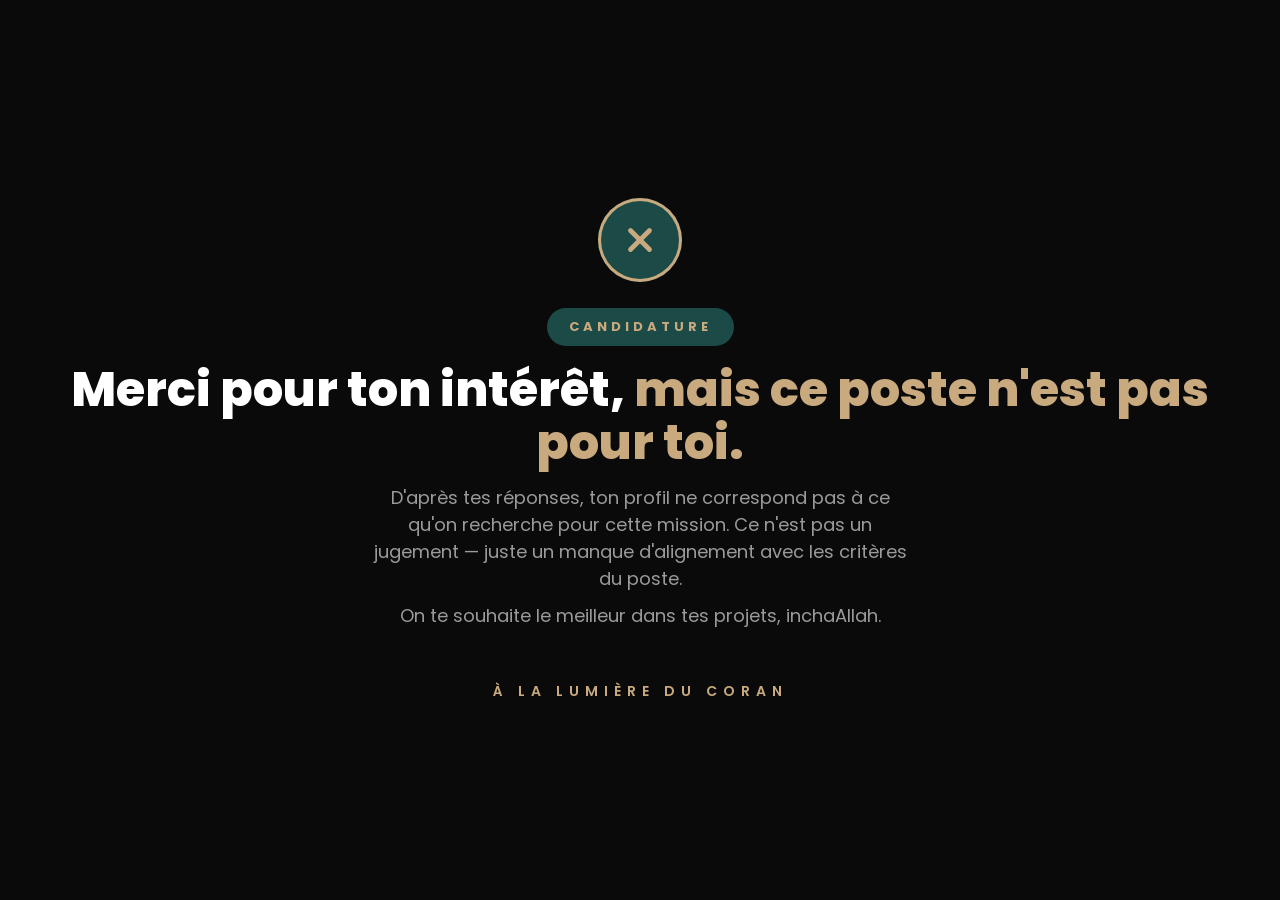
==== disqualification.html @ ab66052e "Hero compact + page de disqualification (sans pixel) + critères de tri setter/closer - Hero réduit (" ====
<!DOCTYPE html>
<html lang="fr">
<head>
<meta charset="UTF-8">
<meta name="viewport" content="width=device-width, initial-scale=1">
<title>Candidature — À la lumière du Coran</title>
<meta name="robots" content="noindex">
<link rel="stylesheet" href="assets/style.css">
<!-- Aucun pixel sur cette page : on ne compte pas les profils non qualifiés comme conversion. -->

<style>
  .merci{min-height:100vh;display:flex;flex-direction:column;align-items:center;justify-content:center;text-align:center;padding:40px 24px}
  .merci .mark{width:84px;height:84px;border-radius:50%;background:var(--green-deep);display:flex;align-items:center;justify-content:center;margin-bottom:26px;box-shadow:inset 0 0 0 3px var(--gold)}
  .merci .mark svg{width:38px;height:38px;stroke:var(--gold);fill:none;stroke-width:3;stroke-linecap:round;stroke-linejoin:round}
  .merci h1{font-size:clamp(30px,5vw,48px);font-weight:800;margin-bottom:14px;line-height:1.1}
  .merci h1 .g{color:var(--gold)}
  .merci p{color:var(--grey);font-size:18px;max-width:540px;margin-bottom:10px;line-height:1.5}
  .merci .brand{margin-top:42px;color:var(--gold);font-weight:600;letter-spacing:6px;text-transform:uppercase;font-size:14px}
</style>
</head>
<body>
  <div class="merci">
    <div class="mark"><svg viewBox="0 0 24 24"><line x1="18" y1="6" x2="6" y2="18"/><line x1="6" y1="6" x2="18" y2="18"/></svg></div>
    <span class="badge">Candidature</span>
    <h1 style="margin-top:18px">Merci pour ton intérêt, <span class="g">mais ce poste n'est pas pour toi.</span></h1>
    <p>D'après tes réponses, ton profil ne correspond pas à ce qu'on recherche pour cette mission. Ce n'est pas un jugement — juste un manque d'alignement avec les critères du poste.</p>
    <p>On te souhaite le meilleur dans tes projets, inchaAllah.</p>
    <div class="brand">À la lumière du Coran</div>
  </div>
</body>
</html>
---- assets/style.css ----
/* À la lumière du Coran — Funnel recrutement */
@import url('https://fonts.googleapis.com/css2?family=Poppins:wght@400;500;600;700;800;900&display=swap');

:root{
  --bg:#0A0A0A;
  --bg-soft:#141414;
  --card:#161616;
  --line:#262626;
  --white:#FFFFFF;
  --grey:#9A9A9A;
  --gold:#C9A97E;
  --green:#3E9079;
  --green-deep:#1B4A47;
}

*{margin:0;padding:0;box-sizing:border-box}
html{scroll-behavior:smooth}
body{
  background:var(--bg);
  color:var(--white);
  font-family:'Poppins','Helvetica Neue',Arial,sans-serif;
  line-height:1.55;
  -webkit-font-smoothing:antialiased;
}
.wrap{max-width:860px;margin:0 auto;padding:0 24px}
.hidden{display:none !important}

/* ---------- Badge ---------- */
.badge{
  display:inline-block;background:var(--green-deep);color:var(--gold);
  font-weight:700;font-size:13px;letter-spacing:4px;text-transform:uppercase;
  padding:9px 22px;border-radius:40px;
}

/* ---------- Splitter ---------- */
#splitter{min-height:100vh;display:flex;flex-direction:column;align-items:center;justify-content:center;text-align:center;padding:40px 24px}
#splitter h1{font-size:clamp(34px,6vw,58px);font-weight:800;line-height:1.05;margin:26px 0 12px}
#splitter h1 .g{color:var(--gold)}
#splitter p{color:var(--grey);font-size:18px;max-width:520px;margin-bottom:44px}
.choice{display:flex;gap:20px;flex-wrap:wrap;justify-content:center}
.choice .pick{
  display:block;text-decoration:none;
  cursor:pointer;border:1px solid var(--line);background:var(--card);color:var(--white);
  border-radius:18px;padding:30px 28px;width:270px;text-align:left;transition:.18s;
}
.choice .pick:hover{border-color:var(--gold);transform:translateY(-3px)}
.choice .pick .role{font-size:28px;font-weight:800;color:var(--gold);margin-bottom:6px}
.choice .pick .role.c{color:var(--green)}
.choice .pick .desc{color:var(--grey);font-size:15px;margin-bottom:18px}
.choice .pick .go{font-size:15px;font-weight:700;color:var(--gold)}
.choice .pick .go.c{color:var(--green)}

/* ---------- Hero ---------- */
.hero{text-align:center;padding:26px 0 18px}
.hero h1{font-size:clamp(27px,4vw,46px);font-weight:900;line-height:1.05;letter-spacing:-1px;margin:14px 0 12px}
.hero h1 .role{color:var(--gold)}
.hero h1 .green{color:var(--green)}
.hero .sub{color:var(--grey);font-size:17px;max-width:600px;margin:0 auto 18px}
.tags{display:flex;gap:12px;justify-content:center;flex-wrap:wrap}
.tag{border:1px solid var(--line);border-radius:30px;padding:8px 18px;font-size:14px;color:var(--white)}
.tag b{color:var(--gold)}

/* ---------- Sections ---------- */
section.block{padding:46px 0;border-top:1px solid var(--line)}
section.block h2{font-size:clamp(26px,4vw,38px);font-weight:800;margin-bottom:8px;line-height:1.1}
section.block h2 .g{color:var(--gold)}
section.block .lead{color:var(--grey);font-size:17px;margin-bottom:24px;max-width:620px}
.grid{display:grid;grid-template-columns:1fr 1fr;gap:16px}
@media(max-width:640px){.grid{grid-template-columns:1fr}}
.item{background:var(--card);border:1px solid var(--line);border-radius:16px;padding:22px}
.item h3{font-size:18px;font-weight:700;margin-bottom:6px;color:var(--white)}
.item h3 span{color:var(--green)}
.item p{color:var(--grey);font-size:15px}
ul.checks{list-style:none}
ul.checks li{position:relative;padding:10px 0 10px 34px;color:#d8d8d8;font-size:17px;border-bottom:1px solid var(--line)}
ul.checks li:before{content:"";position:absolute;left:0;top:14px;width:18px;height:18px;border-radius:50%;background:var(--green-deep);box-shadow:inset 0 0 0 2px var(--gold)}

/* ---------- Comp ---------- */
.comp{background:linear-gradient(180deg,#161616,#0e0e0e);border:1px solid var(--line);border-radius:20px;padding:30px}
.comp .rows{display:flex;flex-direction:column;gap:14px;margin-top:10px}
.comp .row{display:flex;justify-content:space-between;align-items:center;gap:16px;padding:16px 18px;background:#101010;border:1px solid var(--line);border-radius:12px}
.comp .row .k{font-size:16px;color:#d8d8d8;max-width:70%}
.comp .row .v{font-size:30px;font-weight:900;color:var(--gold);white-space:nowrap}
.comp .row .v.green{color:var(--green)}
.comp .note{color:var(--grey);font-size:14px;margin-top:14px}

/* ---------- Form ---------- */
#apply{padding:54px 0 80px}
form{background:var(--card);border:1px solid var(--line);border-radius:20px;padding:30px}
.field{margin-bottom:18px}
.field label{display:block;font-size:15px;font-weight:600;margin-bottom:7px}
.field label .req{color:var(--gold)}
.field input,.field select,.field textarea{
  width:100%;background:#0e0e0e;border:1px solid var(--line);border-radius:11px;
  color:var(--white);font-family:inherit;font-size:15px;padding:13px 14px;transition:.15s;
}
.field input:focus,.field select:focus,.field textarea:focus{outline:none;border-color:var(--gold)}
.field textarea{min-height:96px;resize:vertical}
.field .hint{color:var(--grey);font-size:13px;margin-top:5px}
.btn{
  width:100%;cursor:pointer;border:none;border-radius:12px;
  background:var(--gold);color:#0A0A0A;font-family:inherit;font-weight:800;font-size:19px;
  padding:18px;margin-top:6px;transition:.15s;
}
.btn:hover{filter:brightness(1.07)}
.btn:disabled{opacity:.6;cursor:not-allowed}
.form-foot{color:var(--grey);font-size:13px;text-align:center;margin-top:14px}

/* ---------- Footer ---------- */
footer{border-top:1px solid var(--line);text-align:center;padding:34px 0}
footer .brand{color:var(--gold);font-weight:600;letter-spacing:6px;text-transform:uppercase;font-size:15px}
footer .legal{color:#666;font-size:12px;margin-top:8px}

/* ---------- VSL ---------- */
.vsl-section{padding:8px 24px 30px}
.vsl-wrap{position:relative;width:100%;padding-bottom:56.25%;height:0;border-radius:18px;overflow:hidden;border:1px solid var(--line);background:#000}
.vsl-wrap iframe,.vsl-wrap video{position:absolute;top:0;left:0;width:100%;height:100%;border:0;object-fit:cover;background:#000}

/* ---------- Section formulaire ---------- */
.form-section{padding:30px 24px 70px}
.form-section h2{font-size:clamp(26px,4vw,38px);font-weight:800;text-align:center;margin-bottom:8px}
.form-section h2 .g{color:var(--gold)}
.form-section .lead{color:var(--grey);font-size:17px;text-align:center;max-width:560px;margin:0 auto 26px}
.airtable-wrap{max-width:680px;margin:0 auto}
.airtable-wrap iframe{display:block}

/* ---------- Formulaire multi-étapes ---------- */
.form-card{max-width:640px;margin:0 auto;background:var(--card);border:1px solid var(--line);border-radius:20px;padding:30px}
.progress{display:flex;gap:8px;margin-bottom:24px}
.progress .seg{flex:1;height:6px;border-radius:6px;background:#2a2a2a;transition:.25s}
.progress .seg.on{background:var(--gold)}
.step-label{font-size:13px;letter-spacing:2px;text-transform:uppercase;color:var(--green);font-weight:700;margin-bottom:18px}
.step{display:none}
.step.active{display:block;animation:fade .25s ease}
@keyframes fade{from{opacity:0;transform:translateY(6px)}to{opacity:1;transform:none}}
.opts{display:flex;flex-wrap:wrap;gap:10px}
.opts label{cursor:pointer;border:1px solid var(--line);background:#0e0e0e;border-radius:11px;padding:11px 16px;font-size:15px;transition:.15s}
.opts label:hover{border-color:#555}
.opts input{position:absolute;opacity:0;width:0;height:0}
.opts input:checked + span,.opts label:has(input:checked){border-color:var(--gold)}
.opts label:has(input:checked){border-color:var(--gold);color:var(--gold);background:#1a1710}
.step-nav{display:flex;gap:12px;margin-top:24px}
.btn-prev{flex:0 0 auto;cursor:pointer;border:1px solid var(--line);background:transparent;color:var(--white);font-family:inherit;font-weight:700;font-size:16px;border-radius:12px;padding:16px 22px;transition:.15s}
.btn-prev:hover{border-color:var(--gold)}
.step-nav .btn{margin-top:0;flex:1}
.form-success{text-align:center;padding:18px 6px}
.form-success .check{width:74px;height:74px;border-radius:50%;background:var(--green-deep);display:flex;align-items:center;justify-content:center;margin:0 auto 22px;box-shadow:inset 0 0 0 3px var(--gold)}
.form-success .check svg{width:36px;height:36px;stroke:var(--gold);fill:none;stroke-width:3;stroke-linecap:round;stroke-linejoin:round}
.form-success h3{font-size:26px;font-weight:800;margin-bottom:10px}
.form-success h3 .g{color:var(--gold)}
.form-success p{color:var(--grey);font-size:16px;max-width:440px;margin:0 auto 8px}

/* ---------- Message de disqualification ---------- */
.disqualify-msg{
  margin-top:14px;background:rgba(193,58,52,.12);border:1px solid #b3403a;
  color:#f0a9a4;border-radius:12px;padding:14px 16px;font-size:14px;line-height:1.5;
}

/* ---------- Mobile ---------- */
body{overflow-x:hidden}
#splitter h1,#splitter p,#splitter .choice{max-width:100%}
@media (max-width:560px){
  .wrap{padding:0 18px}
  #splitter{padding:30px 18px}
  #splitter h1{font-size:30px;line-height:1.15}
  #splitter p{font-size:16px;margin-bottom:32px}
  .choice{width:100%;gap:14px}
  .choice .pick{width:100%}
  .hero{padding:18px 0 12px}
  .hero h1{font-size:23px;line-height:1.15}
  .hero .sub{font-size:14px;margin-bottom:14px}
  .form-card{padding:22px 17px}
  .form-section h2,.vsl-section + #apply h2{font-size:26px}
  .opts{gap:8px}
  .opts label{padding:10px 13px;font-size:14px}
  section.block{padding:34px 0}
}
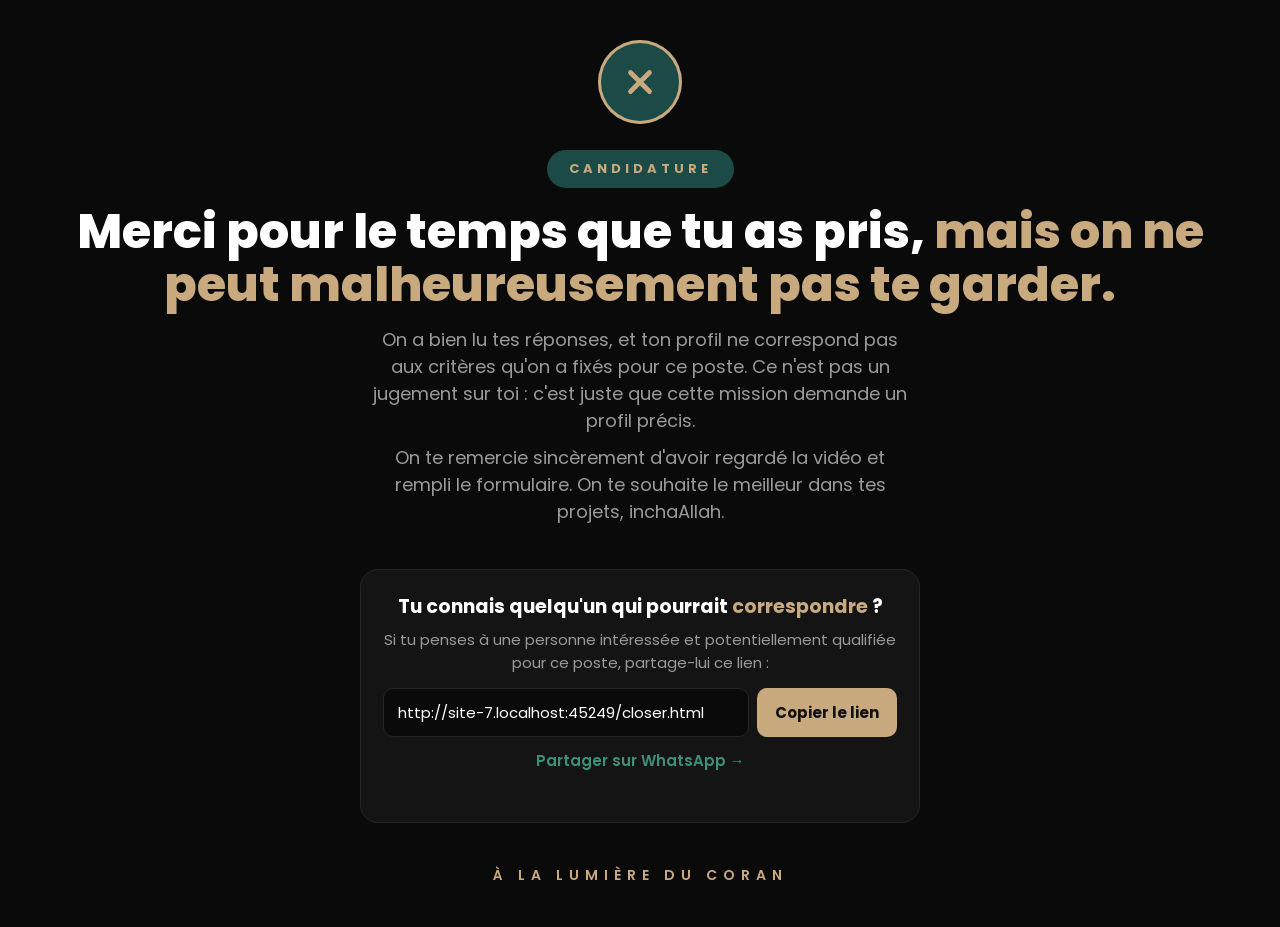
==== commit a5e9321a: "Disqualification : remerciement + lien de partage copiable (role via URL) Co-Authored-By: Claude Fab" ====
--- a/disqualification.html
+++ b/disqualification.html
@@ -16,16 +16,53 @@
   .merci h1 .g{color:var(--gold)}
   .merci p{color:var(--grey);font-size:18px;max-width:540px;margin-bottom:10px;line-height:1.5}
   .merci .brand{margin-top:42px;color:var(--gold);font-weight:600;letter-spacing:6px;text-transform:uppercase;font-size:14px}
+  .share{margin-top:34px;max-width:560px;width:100%;background:#141414;border:1px solid var(--line);border-radius:18px;padding:22px 22px 20px}
+  .share h2{font-size:19px;font-weight:700;margin-bottom:8px}
+  .share h2 .g{color:var(--gold)}
+  .share p{font-size:15px;margin-bottom:14px;max-width:none}
+  .share .row{display:flex;gap:8px}
+  .share input{flex:1;min-width:0;background:#0A0A0A;border:1px solid var(--line);border-radius:10px;color:#fff;font:inherit;font-size:15px;padding:12px 14px}
+  .share button{background:var(--gold);color:#111;border:0;border-radius:10px;font:inherit;font-weight:700;font-size:15px;padding:12px 18px;cursor:pointer;white-space:nowrap}
+  .share .wa{display:inline-block;margin-top:12px;color:var(--green);font-weight:600;font-size:15px;text-decoration:none}
+  .share .ok{color:var(--green);font-size:14px;margin-top:10px;min-height:18px}
 </style>
 </head>
 <body>
   <div class="merci">
     <div class="mark"><svg viewBox="0 0 24 24"><line x1="18" y1="6" x2="6" y2="18"/><line x1="6" y1="6" x2="18" y2="18"/></svg></div>
     <span class="badge">Candidature</span>
-    <h1 style="margin-top:18px">Merci pour ton intérêt, <span class="g">mais ce poste n'est pas pour toi.</span></h1>
-    <p>D'après tes réponses, ton profil ne correspond pas à ce qu'on recherche pour cette mission. Ce n'est pas un jugement — juste un manque d'alignement avec les critères du poste.</p>
-    <p>On te souhaite le meilleur dans tes projets, inchaAllah.</p>
+    <h1 style="margin-top:18px">Merci pour le temps que tu as pris, <span class="g">mais on ne peut malheureusement pas te garder.</span></h1>
+    <p>On a bien lu tes réponses, et ton profil ne correspond pas aux critères qu'on a fixés pour ce poste. Ce n'est pas un jugement sur toi : c'est juste que cette mission demande un profil précis.</p>
+    <p>On te remercie sincèrement d'avoir regardé la vidéo et rempli le formulaire. On te souhaite le meilleur dans tes projets, inchaAllah.</p>
+
+    <div class="share">
+      <h2>Tu connais quelqu'un qui pourrait <span class="g">correspondre</span> ?</h2>
+      <p>Si tu penses à une personne intéressée et potentiellement qualifiée pour ce poste, partage-lui ce lien :</p>
+      <div class="row">
+        <input id="shareLink" type="text" readonly value="">
+        <button type="button" id="copyBtn">Copier le lien</button>
+      </div>
+      <a class="wa" id="waLink" href="#" target="_blank" rel="noopener">Partager sur WhatsApp →</a>
+      <div class="ok" id="copyOk"></div>
+    </div>
     <div class="brand">À la lumière du Coran</div>
   </div>
+  <script>
+  (function(){
+    var role = (new URLSearchParams(location.search).get('role') || 'closer').toLowerCase();
+    if (role !== 'setter') role = 'closer';
+    var url = location.origin + location.pathname.replace(/[^/]*$/, '') + role + '.html';
+    var input = document.getElementById('shareLink'), ok = document.getElementById('copyOk');
+    input.value = url;
+    var msg = "L'institut À la lumière du Coran recrute un " + role + " musulman expérimenté, 100 % en remote. Je pense que ça peut t'intéresser : " + url;
+    document.getElementById('waLink').href = 'https://wa.me/?text=' + encodeURIComponent(msg);
+    document.getElementById('copyBtn').addEventListener('click', function(){
+      var done = function(){ ok.textContent = 'Lien copié ✓'; };
+      if (navigator.clipboard && navigator.clipboard.writeText) navigator.clipboard.writeText(url).then(done, function(){ input.select(); document.execCommand('copy'); done(); });
+      else { input.select(); document.execCommand('copy'); done(); }
+    });
+    input.addEventListener('focus', function(){ input.select(); });
+  })();
+  </script>
 </body>
 </html>
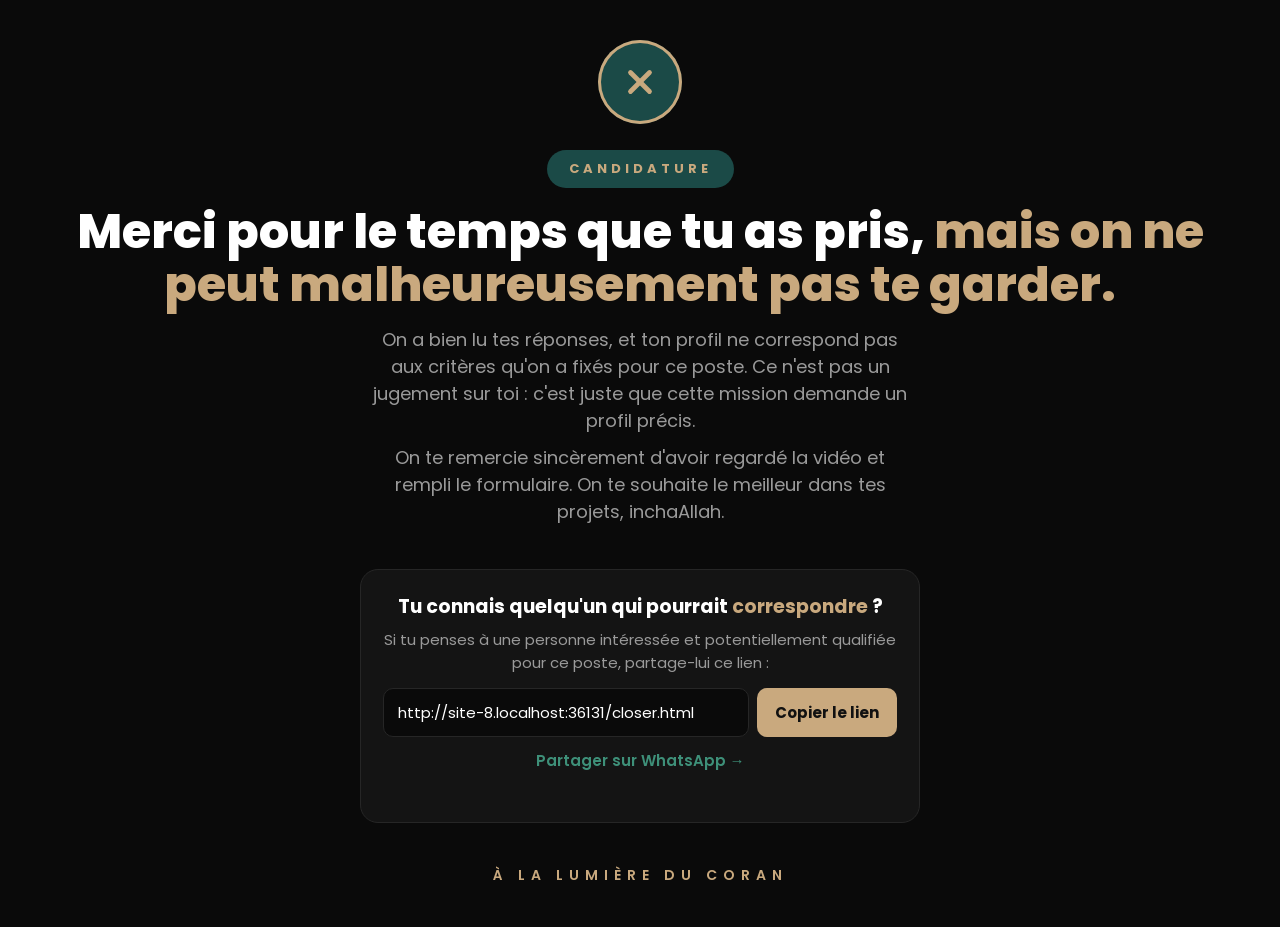
==== commit 1132cb3d: "Closer : disqualif jours < 2 seulement, option « À voir », plus de disqualif démarrage ; raison affi" ====
--- a/disqualification.html
+++ b/disqualification.html
@@ -16,6 +16,8 @@
   .merci h1 .g{color:var(--gold)}
   .merci p{color:var(--grey);font-size:18px;max-width:540px;margin-bottom:10px;line-height:1.5}
   .merci .brand{margin-top:42px;color:var(--gold);font-weight:600;letter-spacing:6px;text-transform:uppercase;font-size:14px}
+  .merci .reason{color:#fff;background:#141414;border:1px solid var(--line);border-left:3px solid var(--gold);border-radius:12px;padding:14px 18px;font-size:16px}
+  .merci .reason b{color:var(--gold)}
   .share{margin-top:34px;max-width:560px;width:100%;background:#141414;border:1px solid var(--line);border-radius:18px;padding:22px 22px 20px}
   .share h2{font-size:19px;font-weight:700;margin-bottom:8px}
   .share h2 .g{color:var(--gold)}
@@ -33,6 +35,7 @@
     <span class="badge">Candidature</span>
     <h1 style="margin-top:18px">Merci pour le temps que tu as pris, <span class="g">mais on ne peut malheureusement pas te garder.</span></h1>
     <p>On a bien lu tes réponses, et ton profil ne correspond pas aux critères qu'on a fixés pour ce poste. Ce n'est pas un jugement sur toi : c'est juste que cette mission demande un profil précis.</p>
+    <p class="reason" id="reason" style="display:none"></p>
     <p>On te remercie sincèrement d'avoir regardé la vidéo et rempli le formulaire. On te souhaite le meilleur dans tes projets, inchaAllah.</p>
 
     <div class="share">
@@ -52,6 +55,21 @@
     var role = (new URLSearchParams(location.search).get('role') || 'closer').toLowerCase();
     if (role !== 'setter') role = 'closer';
     var url = location.origin + location.pathname.replace(/[^/]*$/, '') + role + '.html';
+    var REASONS = {
+      age: "ce poste est réservé aux personnes de plus de 18 ans.",
+      experience: "on recherche un closer qui a déjà de l'expérience en closing.",
+      jours2: "on a besoin d'au moins 2 jours de disponibilité par semaine.",
+      jours6: "on a besoin d'une disponibilité d'au moins 6 jours par semaine.",
+      heures: "on a besoin d'au moins 20 heures de disponibilité par semaine.",
+      reactivite: "on a besoin de quelqu'un qui peut rappeler un lead en moins de 5 minutes.",
+      demarrage: "on a besoin de quelqu'un qui peut démarrer sous 1 semaine."
+    };
+    var reason = new URLSearchParams(location.search).get('reason');
+    if (reason && REASONS[reason]) {
+      var r = document.getElementById('reason');
+      r.innerHTML = '<b>La raison :</b> ' + REASONS[reason];
+      r.style.display = '';
+    }
     var input = document.getElementById('shareLink'), ok = document.getElementById('copyOk');
     input.value = url;
     var msg = "L'institut À la lumière du Coran recrute un " + role + " musulman expérimenté, 100 % en remote. Je pense que ça peut t'intéresser : " + url;
